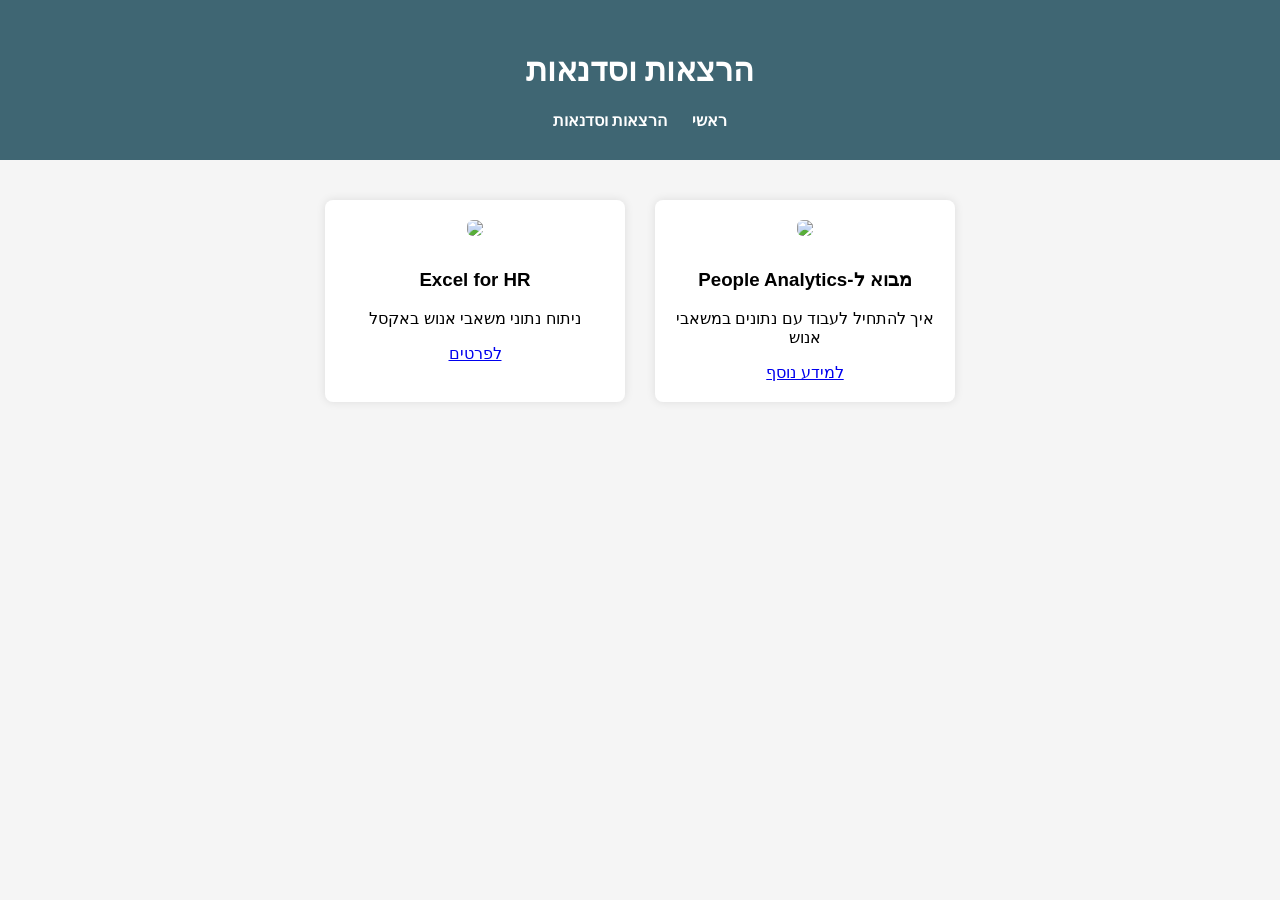
==== workshops.html @ d69ff3b9 "Add files via upload" ====
<!DOCTYPE html>
<html lang="he" dir="rtl">

<head>
<meta charset="UTF-8">
<title>הרצאות וסדנאות</title>
<link rel="stylesheet" href="style.css">
</head>

<body>

<header>

<h1>הרצאות וסדנאות</h1>

<nav>
<a href="index.html">ראשי</a>
<a href="workshops.html">הרצאות וסדנאות</a>
</nav>

</header>

<section class="cards">

<div class="card">

<img src="images/workshop1.jpg">

<h3>מבוא ל-People Analytics</h3>

<p>
איך להתחיל לעבוד עם נתונים במשאבי אנוש
</p>

<a href="#">למידע נוסף</a>

</div>

<div class="card">

<img src="images/workshop2.jpg">

<h3>Excel for HR</h3>

<p>
ניתוח נתוני משאבי אנוש באקסל
</p>

<a href="#">לפרטים</a>

</div>

</section>

</body>
</html>
---- style.css ----
body{
font-family: Arial;
margin:0;
background:#f5f5f5;
}

header{
background:#3f6673;
color:white;
text-align:center;
padding:30px;
}

nav a{
color:white;
margin:10px;
text-decoration:none;
font-weight:bold;
}

.about{
text-align:center;
padding:40px;
}

.profile{
width:180px;
border-radius:50%;
margin-bottom:20px;
}

.services{
text-align:center;
padding:40px;
}

.cards{
display:flex;
justify-content:center;
gap:30px;
flex-wrap:wrap;
padding:40px;
}

.card{
background:white;
padding:20px;
width:260px;
border-radius:8px;
box-shadow:0 0 10px rgba(0,0,0,0.1);
text-align:center;
}

.card img{
width:100%;
border-radius:6px;
margin-bottom:10px;
}

footer{
text-align:center;
padding:20px;
background:#ddd;
}
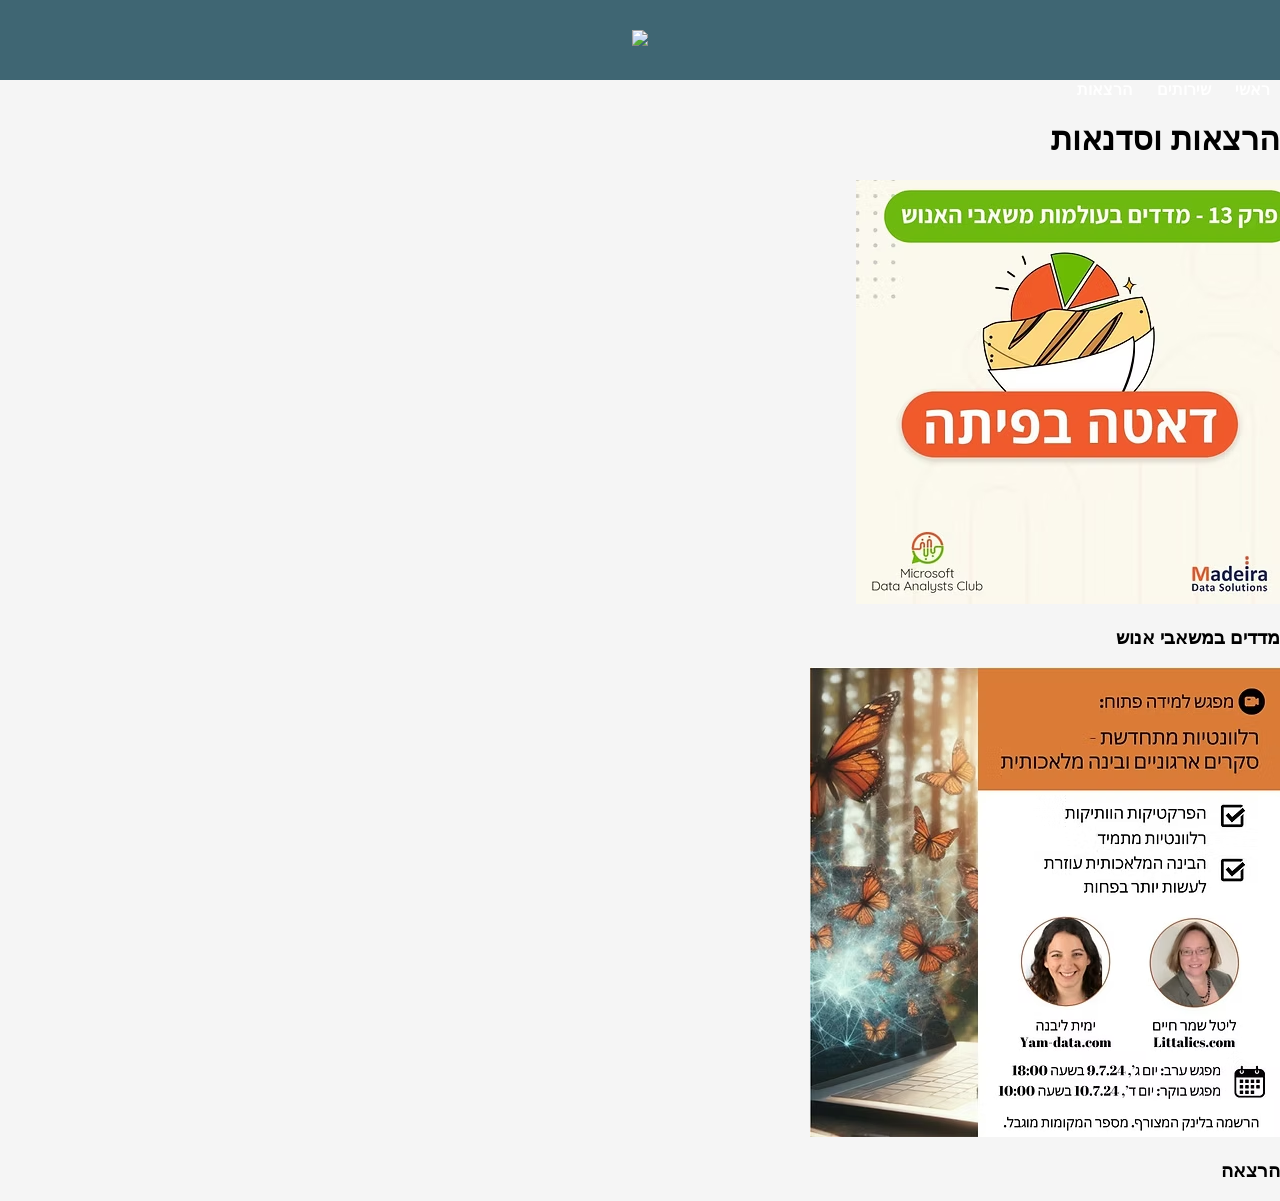
==== commit c05c611e: "Update workshops.html" ====
--- a/workshops.html
+++ b/workshops.html
@@ -2,55 +2,46 @@
 <html lang="he" dir="rtl">
 
 <head>
-<meta charset="UTF-8">
-<title>הרצאות וסדנאות</title>
-<link rel="stylesheet" href="style.css">
+  <meta charset="UTF-8">
+  <title>הרצאות וסדנאות</title>
+  <link rel="stylesheet" href="style.css">
 </head>
 
 <body>
 
-<header>
+<header class="banner">
+  <img src="images/logo-banner.png" class="logo">
+</header>
 
-<h1>הרצאות וסדנאות</h1>
-
-<nav>
-<a href="index.html">ראשי</a>
-<a href="workshops.html">הרצאות וסדנאות</a>
+<nav class="menu">
+  <a href="index.html">ראשי</a>
+  <a href="index.html#services">שירותים</a>
+  <a href="workshops.html">הרצאות</a>
 </nav>
 
-</header>
+<h1 class="page-title">הרצאות וסדנאות</h1>
 
-<section class="cards">
+<section class="workshop-grid">
 
-<div class="card">
+  <div class="workshop-card">
 
-<img src="images/workshop1.jpg">
+    <a href="https://open.spotify.com/episode/5ARSsZ7dhMWiamgYmMsuW9?si=35613a46f72f42d6" target="_blank">
+      <img src="images/workshop2.jpg">
+    </a>
 
-<h3>מבוא ל-People Analytics</h3>
+    <h3>מדדים במשאבי אנוש</h3>
 
-<p>
-איך להתחיל לעבוד עם נתונים במשאבי אנוש
-</p>
+  </div>
 
-<a href="#">למידע נוסף</a>
+  <div class="workshop-card">
 
-</div>
+    <img src="images/workshop1.jpg">
 
-<div class="card">
+    <h3>הרצאה</h3>
 
-<img src="images/workshop2.jpg">
-
-<h3>Excel for HR</h3>
-
-<p>
-ניתוח נתוני משאבי אנוש באקסל
-</p>
-
-<a href="#">לפרטים</a>
-
-</div>
+  </div>
 
 </section>
 
 </body>
-</html>+</html>
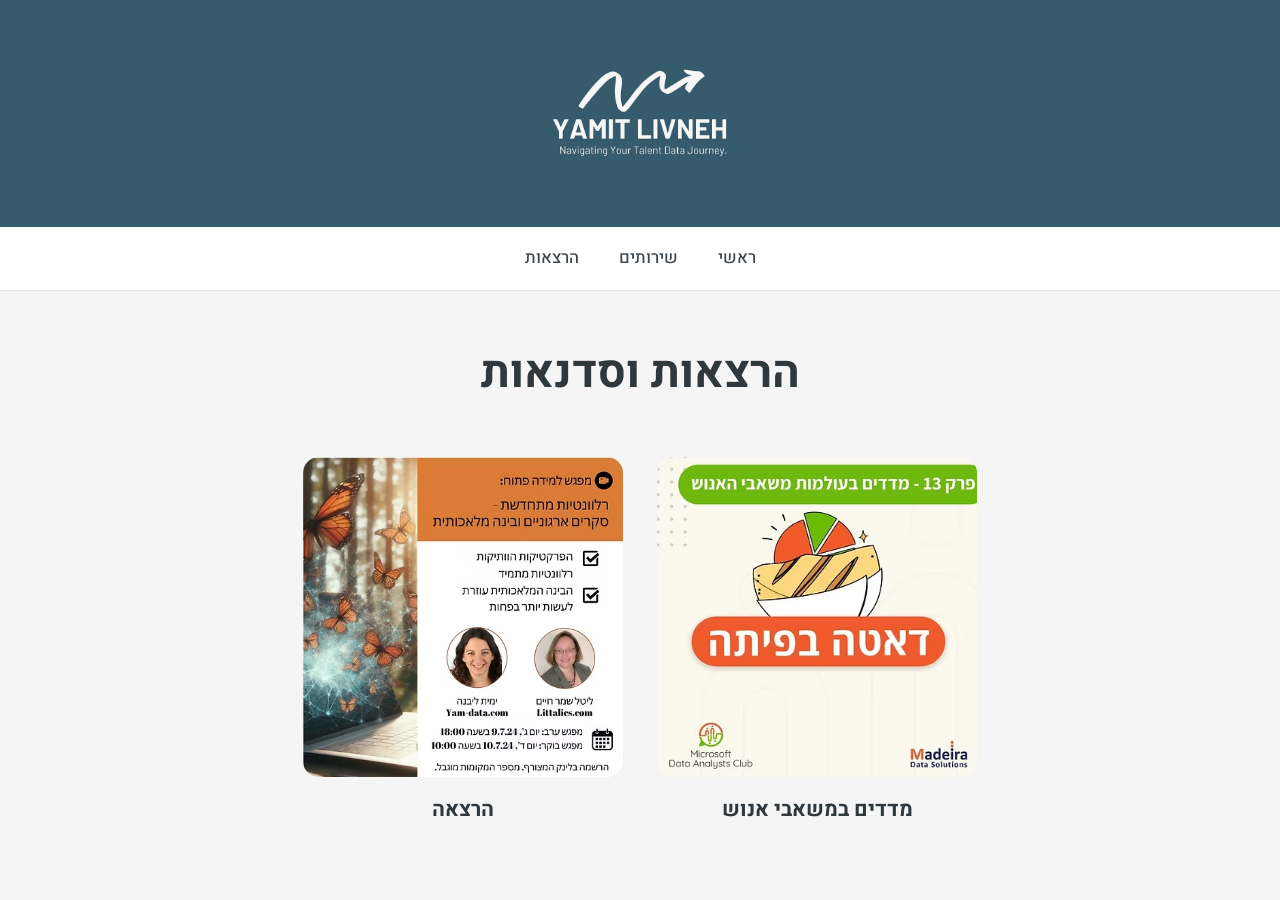
==== commit d36cbd5c: "Update workshops.html" ====
--- a/workshops.html
+++ b/workshops.html
@@ -2,44 +2,44 @@
 <html lang="he" dir="rtl">
 
 <head>
-  <meta charset="UTF-8">
-  <title>הרצאות וסדנאות</title>
-  <link rel="stylesheet" href="style.css">
+<meta charset="UTF-8">
+<title>הרצאות וסדנאות</title>
+<link rel="stylesheet" href="style.css">
 </head>
 
 <body>
 
 <header class="banner">
-  <img src="images/logo-banner.png" class="logo">
+<img src="images/logo-banner.png" class="logo">
 </header>
 
 <nav class="menu">
-  <a href="index.html">ראשי</a>
-  <a href="index.html#services">שירותים</a>
-  <a href="workshops.html">הרצאות</a>
+<a href="index.html">ראשי</a>
+<a href="index.html#services">שירותים</a>
+<a href="workshops.html">הרצאות</a>
 </nav>
 
 <h1 class="page-title">הרצאות וסדנאות</h1>
 
 <section class="workshop-grid">
 
-  <div class="workshop-card">
+<div class="workshop-card">
 
-    <a href="https://open.spotify.com/episode/5ARSsZ7dhMWiamgYmMsuW9?si=35613a46f72f42d6" target="_blank">
-      <img src="images/workshop2.jpg">
-    </a>
+<a href="https://open.spotify.com/episode/5ARSsZ7dhMWiamgYmMsuW9?si=35613a46f72f42d6" target="_blank">
+<img src="images/workshop2.jpg">
+</a>
 
-    <h3>מדדים במשאבי אנוש</h3>
+<h3>מדדים במשאבי אנוש</h3>
 
-  </div>
+</div>
 
-  <div class="workshop-card">
+<div class="workshop-card">
 
-    <img src="images/workshop1.jpg">
+<img src="images/workshop1.jpg">
 
-    <h3>הרצאה</h3>
+<h3>הרצאה</h3>
 
-  </div>
+</div>
 
 </section>
 
--- a/style.css
+++ b/style.css
@@ -1,64 +1,209 @@
-body{
-font-family: Arial;
-margin:0;
-background:#f5f5f5;
-}
-
-header{
-background:#3f6673;
-color:white;
-text-align:center;
-padding:30px;
-}
-
-nav a{
-color:white;
-margin:10px;
-text-decoration:none;
-font-weight:bold;
-}
-
-.about{
-text-align:center;
-padding:40px;
-}
-
-.profile{
-width:180px;
-border-radius:50%;
-margin-bottom:20px;
-}
-
-.services{
-text-align:center;
-padding:40px;
-}
-
-.cards{
-display:flex;
-justify-content:center;
-gap:30px;
-flex-wrap:wrap;
-padding:40px;
-}
-
-.card{
-background:white;
-padding:20px;
-width:260px;
-border-radius:8px;
-box-shadow:0 0 10px rgba(0,0,0,0.1);
-text-align:center;
-}
-
-.card img{
-width:100%;
-border-radius:6px;
-margin-bottom:10px;
-}
-
-footer{
-text-align:center;
-padding:20px;
-background:#ddd;
-}+@import url('https://fonts.googleapis.com/css2?family=Heebo:wght@300;400;500;700;800&display=swap');
+
+body {
+  font-family: 'Heebo', Arial, sans-serif;
+  margin: 0;
+  background: #f5f5f5;
+  direction: rtl;
+  color: #333c42;
+  line-height: 1.8;
+}
+
+.banner {
+  background: #365b6d;
+  text-align: center;
+  padding: 28px 20px;
+}
+
+.logo {
+  width: min(420px, 80%);
+  height: auto;
+  display: inline-block;
+}
+
+.menu {
+  text-align: center;
+  background: #ffffff;
+  padding: 16px 12px;
+  border-bottom: 1px solid #e3e3e3;
+}
+
+.menu a {
+  margin: 0 18px;
+  text-decoration: none;
+  font-weight: 500;
+  font-size: 1.05rem;
+  color: #3d464c;
+}
+
+.menu a:hover {
+  color: #365b6d;
+}
+
+.title {
+  text-align: center;
+  padding: 42px 20px 18px;
+}
+
+.title h1 {
+  margin: 0;
+  font-size: clamp(2rem, 4vw, 3rem);
+  font-weight: 700;
+  color: #2f383d;
+  line-height: 1.25;
+}
+
+.about {
+  display: flex;
+  justify-content: center;
+  align-items: center;
+  gap: 48px;
+  padding: 28px 24px 40px;
+  max-width: 1150px;
+  margin: 0 auto;
+}
+
+.about-text {
+  max-width: 650px;
+  font-size: 1.08rem;
+}
+
+.about-text h3 {
+  font-size: 1.5rem;
+  margin: 0 0 14px;
+  color: #2f383d;
+}
+
+.about-text p {
+  margin: 0 0 22px;
+}
+
+.about-image img {
+  width: 280px;
+  max-width: 100%;
+  border-radius: 14px;
+  display: block;
+}
+
+#services {
+  padding: 34px 24px 70px;
+  text-align: center;
+}
+
+#services h2 {
+  font-size: clamp(1.8rem, 3.5vw, 2.7rem);
+  margin: 0 0 34px;
+  color: #2f383d;
+}
+
+.service-grid {
+  display: grid;
+  grid-template-columns: repeat(2, minmax(260px, 320px));
+  gap: 26px;
+  justify-content: center;
+}
+
+.service-card {
+  background: #ececec;
+  border: 2px solid #365b6d;
+  border-radius: 18px;
+  padding: 24px 22px;
+  min-height: 170px;
+  box-sizing: border-box;
+}
+
+.service-card h3 {
+  margin: 0 0 14px;
+  font-size: 1.35rem;
+  font-weight: 700;
+  color: #2f383d;
+  line-height: 1.35;
+}
+
+.service-card p {
+  margin: 0;
+  font-size: 1rem;
+  color: #4b555c;
+  line-height: 1.7;
+}
+
+.contact {
+  text-align: center;
+  background: #e6e6e6;
+  padding: 34px 20px 42px;
+  margin-top: 10px;
+}
+
+.contact h3 {
+  margin: 0 0 14px;
+  font-size: 1.4rem;
+  color: #2f383d;
+}
+
+.contact p {
+  margin: 8px 0;
+  font-size: 1.02rem;
+}
+
+.contact a {
+  color: #365b6d;
+  text-decoration: none;
+  font-weight: 500;
+}
+
+.contact a:hover {
+  text-decoration: underline;
+}
+
+.page-title {
+  text-align: center;
+  margin: 42px 20px 10px;
+  font-size: clamp(2rem, 4vw, 2.8rem);
+  color: #2f383d;
+}
+
+.workshop-grid {
+  display: flex;
+  justify-content: center;
+  gap: 34px;
+  padding: 34px 24px 70px;
+  flex-wrap: wrap;
+}
+
+.workshop-card {
+  text-align: center;
+  max-width: 320px;
+}
+
+.workshop-card img {
+  width: 100%;
+  border-radius: 16px;
+  display: block;
+}
+
+.workshop-card h3 {
+  margin: 14px 0 0;
+  font-size: 1.3rem;
+  color: #2f383d;
+}
+
+@media (max-width: 900px) {
+  .about {
+    flex-direction: column-reverse;
+    text-align: center;
+    gap: 28px;
+  }
+
+  .service-grid {
+    grid-template-columns: 1fr;
+  }
+
+  .service-card {
+    min-height: auto;
+  }
+
+  .menu a {
+    margin: 0 10px;
+    font-size: 1rem;
+  }
+}
